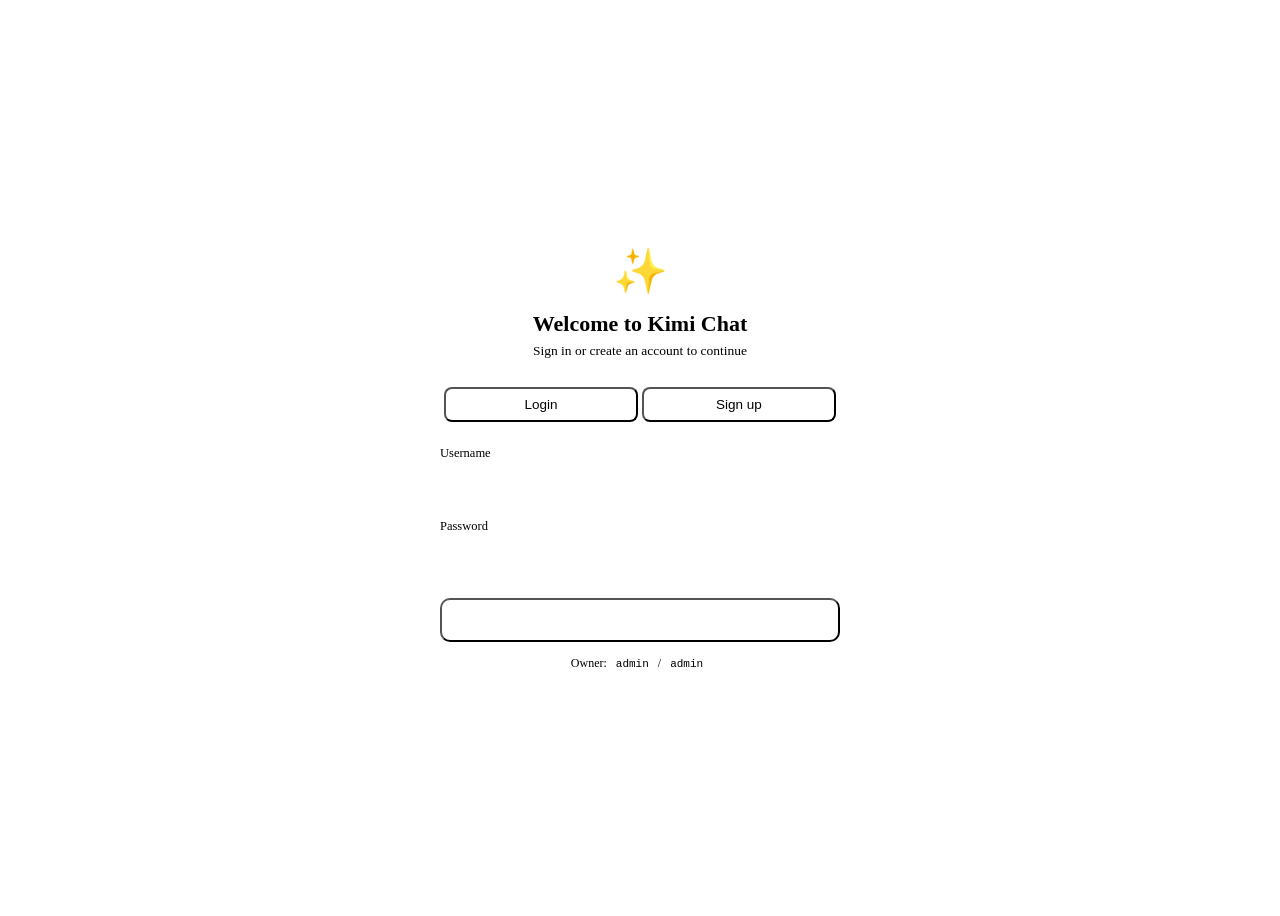
==== frontend/login.html @ 4db2fb95 "Add kimi chat v2.2 source" ====
<!DOCTYPE html>
<html lang="en" data-theme="dark" data-lang="en">
<head>
  <meta charset="UTF-8" />
  <meta name="viewport" content="width=device-width, initial-scale=1.0" />
  <title>Kimi Chat — Login</title>
  <link rel="stylesheet" href="/static/css/style.css" />
  <style>
    body { display: flex; align-items: center; justify-content: center; min-height: 100vh; background: var(--bg); }
    .auth-card {
      width: 100%; max-width: 400px;
      background: var(--bg-sidebar);
      border: 1px solid var(--border);
      border-radius: 16px;
      padding: 32px 28px;
      box-shadow: var(--shadow);
    }
    .auth-logo { font-size: 44px; text-align: center; margin-bottom: 8px; }
    .auth-card h1 { text-align: center; font-size: 22px; margin-bottom: 6px; }
    .auth-card .subtitle { text-align: center; color: var(--text-dim); font-size: 13.5px; margin-bottom: 24px; }
    .auth-tabs {
      display: flex; gap: 4px;
      background: var(--bg-hover);
      padding: 4px;
      border-radius: 10px;
      margin-bottom: 20px;
    }
    .auth-tab {
      flex: 1;
      padding: 8px 14px;
      border-radius: 8px;
      font-size: 13.5px;
      color: var(--text-dim);
      background: transparent;
      transition: background .15s, color .15s;
    }
    .auth-tab.active { background: var(--bg); color: var(--text); }
    .auth-field { margin-bottom: 14px; }
    .auth-field label {
      display: block; font-size: 12.5px; color: var(--text-dim);
      margin-bottom: 6px;
    }
    .auth-field input {
      width: 100%;
      padding: 11px 14px;
      border: 1px solid var(--border);
      border-radius: 10px;
      background: var(--bg);
      color: var(--text);
      font-size: 14.5px;
      outline: none;
      transition: border-color .15s;
    }
    .auth-field input:focus { border-color: var(--accent); }
    .auth-submit {
      width: 100%;
      padding: 12px;
      background: var(--accent);
      color: #fff;
      border-radius: 10px;
      font-weight: 600;
      font-size: 14.5px;
      margin-top: 6px;
      transition: background .15s, transform .1s;
    }
    .auth-submit:hover { background: var(--accent-hover); }
    .auth-submit:active { transform: scale(0.98); }
    .auth-submit:disabled { opacity: .6; cursor: not-allowed; }
    .auth-error {
      background: rgba(239,68,68,0.12);
      border: 1px solid rgba(239,68,68,0.3);
      color: #f87171;
      padding: 10px 12px;
      border-radius: 8px;
      font-size: 13px;
      margin-bottom: 12px;
      display: none;
    }
    .auth-error.show { display: block; }
    .auth-hint { text-align: center; margin-top: 14px; font-size: 12px; color: var(--text-faint); }
    .auth-hint code { background: var(--bg-hover); padding: 2px 6px; border-radius: 4px; font-size: 11px; }
  </style>
</head>
<body>
  <div class="auth-card">
    <div class="auth-logo">✨</div>
    <h1 id="authTitle">Welcome to Kimi Chat</h1>
    <div class="subtitle" id="authSubtitle">Sign in or create an account to continue</div>

    <div class="auth-tabs">
      <button class="auth-tab active" id="tabLogin">Login</button>
      <button class="auth-tab" id="tabRegister">Sign up</button>
    </div>

    <div class="auth-error" id="authError"></div>

    <form id="authForm">
      <div class="auth-field">
        <label for="username">Username</label>
        <input type="text" id="username" autocomplete="username" required />
      </div>
      <div class="auth-field">
        <label for="password">Password</label>
        <input type="password" id="password" autocomplete="current-password" required />
      </div>
      <button type="submit" class="auth-submit" id="submitBtn">Sign in</button>
    </form>

    <div class="auth-hint">
      Owner: <code>admin</code> / <code>admin</code>
    </div>
  </div>

  <script>
    let mode = "login";
    const authError = document.getElementById("authError");
    const submitBtn = document.getElementById("submitBtn");
    const tabLogin = document.getElementById("tabLogin");
    const tabRegister = document.getElementById("tabRegister");

    function setMode(m) {
      mode = m;
      tabLogin.classList.toggle("active", m === "login");
      tabRegister.classList.toggle("active", m === "register");
      submitBtn.textContent = m === "login" ? "Sign in" : "Create account";
      authError.classList.remove("show");
    }
    tabLogin.addEventListener("click", () => setMode("login"));
    tabRegister.addEventListener("click", () => setMode("register"));

    document.getElementById("authForm").addEventListener("submit", async (e) => {
      e.preventDefault();
      const username = document.getElementById("username").value.trim();
      const password = document.getElementById("password").value;
      if (!username || !password) return;

      submitBtn.disabled = true;
      submitBtn.textContent = "Please wait...";
      authError.classList.remove("show");

      try {
        const url = mode === "login" ? "/api/auth/login" : "/api/auth/register";
        const res = await fetch(url, {
          method: "POST",
          headers: { "Content-Type": "application/json" },
          body: JSON.stringify({ username, password }),
        });
        const data = await res.json();
        if (!res.ok) throw new Error(data.detail || "Failed");
        // Save token and redirect
        localStorage.setItem("kimi_token", data.token);
        localStorage.setItem("kimi_username", data.username);
        localStorage.setItem("kimi_is_owner", data.is_owner ? "1" : "0");
        window.location.href = "/";
      } catch (err) {
        authError.textContent = err.message;
        authError.classList.add("show");
        submitBtn.disabled = false;
        submitBtn.textContent = mode === "login" ? "Sign in" : "Create account";
      }
    });

    // Auto-redirect if already logged in
    if (localStorage.getItem("kimi_token")) {
      fetch("/api/auth/me", {
        headers: { "Authorization": "Bearer " + localStorage.getItem("kimi_token") },
      }).then(r => {
        if (r.ok) window.location.href = "/";
        else localStorage.removeItem("kimi_token");
      });
    }
  </script>
</body>
</html>
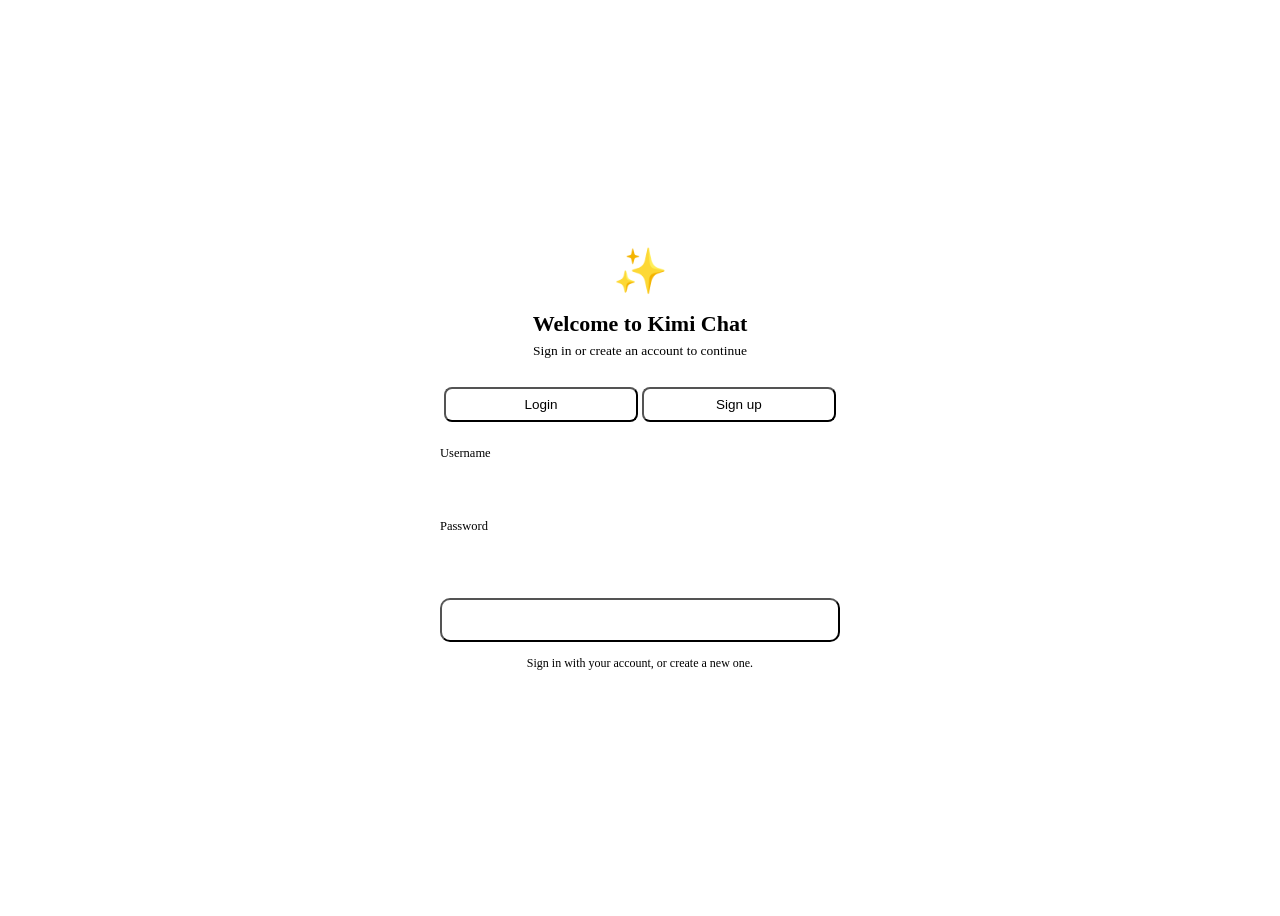
==== commit f1f69b94: "v2.2: fix no-reply bug, broken image URL, analyze_image, softer UI, ADMIN/OWNER_PASS - Frontend: enf" ====
--- a/frontend/login.html
+++ b/frontend/login.html
@@ -107,7 +107,7 @@
     </form>
 
     <div class="auth-hint">
-      Owner: <code>admin</code> / <code>admin</code>
+      Sign in with your account, or create a new one.
     </div>
   </div>
 
